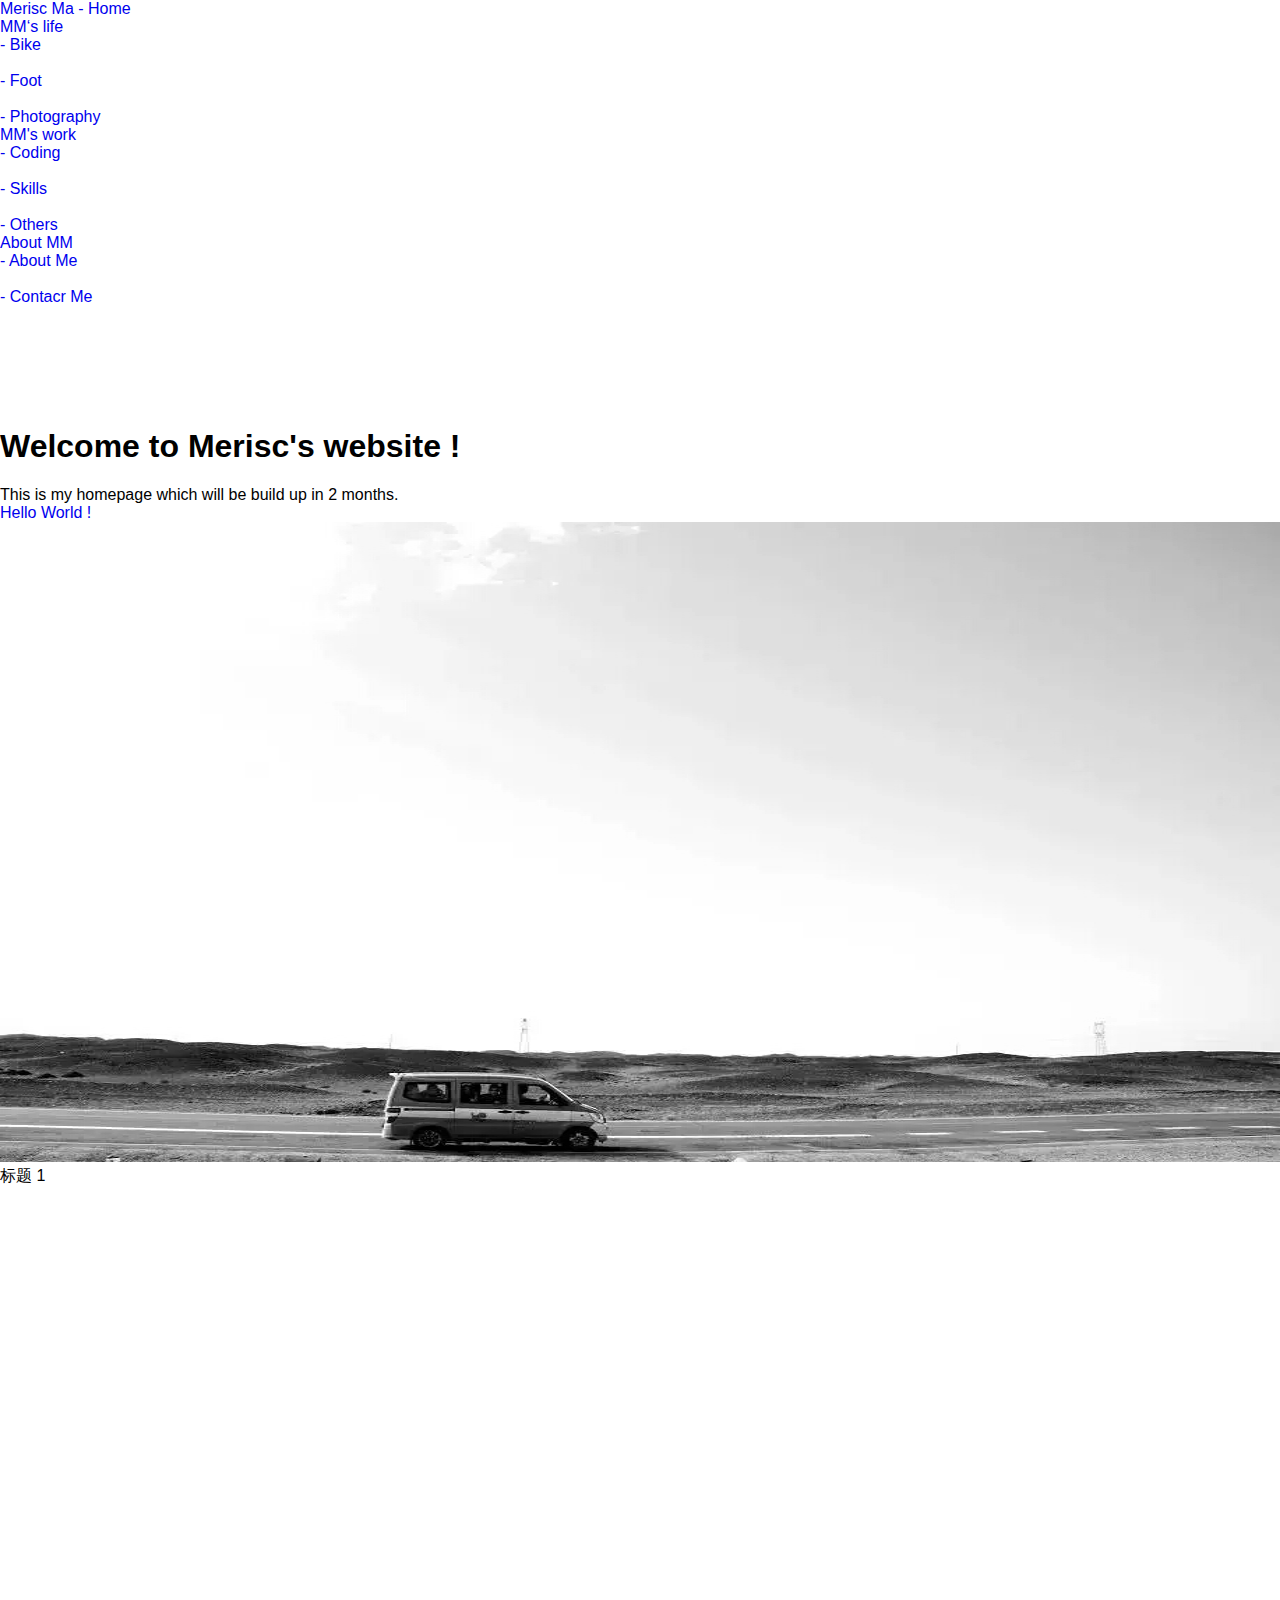
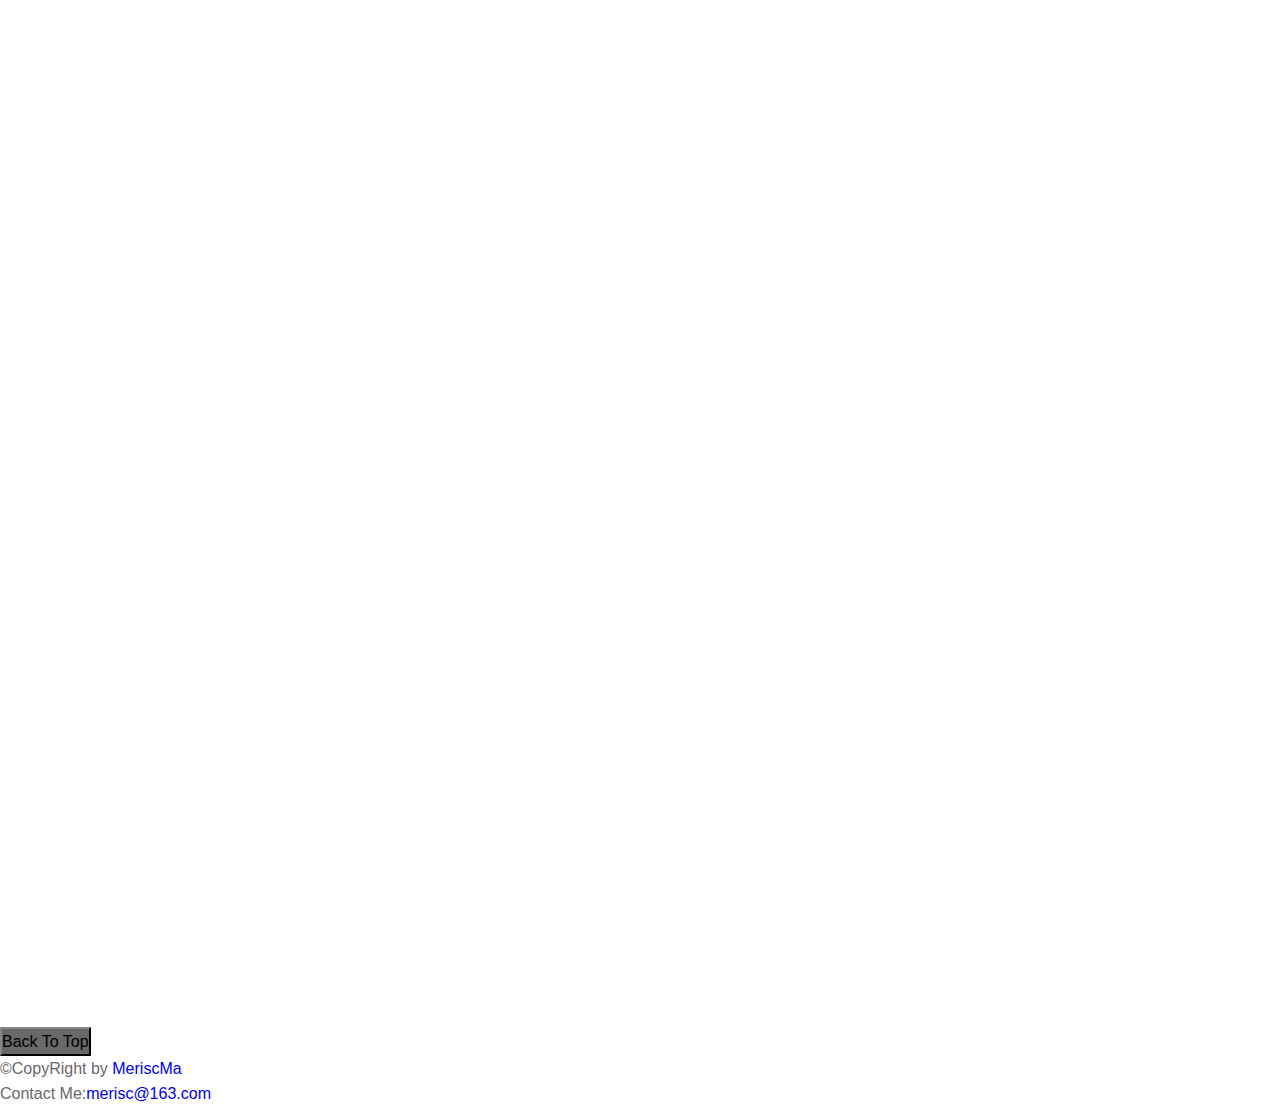
==== index.html @ f6d319d5 "轮播图改大小" ====
﻿<!doctype html>
<html>
<head>
    <meta charset="utf-8">
    <meta http-equiv="X-UA-Compatible" content="chrome=1">
    <meta name="viewport" content="width=device-width, initial-scale=1.0">
    <title>MM - Homepage of MeriscMa</title>
    <link href="stylesheets/normalize.css" rel="stylesheet">
    <!-- 新 Bootstrap 核心 CSS 文件 -->
    <link href="http://apps.bdimg.com/libs/bootstrap/3.3.0/css/bootstrap.min.css" rel="stylesheet">
    <!-- jQuery文件。务必在bootstrap.min.js 之前引入 -->
    <script src="http://apps.bdimg.com/libs/jquery/2.1.4/jquery.min.js"></script>
    <!-- 最新的 Bootstrap 核心 JavaScript 文件 -->
    <script src="http://apps.bdimg.com/libs/bootstrap/3.3.4/js/bootstrap.min.js"></script>
    <link rel="stylesheet" href="stylesheets/index.css">
    <!--[if lt IE 9]>
    <script src="//html5shiv.googlecode.com/svn/trunk/html5.js"></script>
    <![endif]-->
</head>
<body>
    <nav class="navbar navbar-inverse navbar-fixed-top" role="navigation">
        <div class="container">
            <div class="navbar-header">
                <a class="navbar-brand" href="#">Merisc Ma - Home</a>
            </div>
            <ul class="nav navbar-nav">
                <li class="dropdown">
                    <a href="#" class="dropdown-toggle" data-toggle="dropdown">
                        MM‘s life
                        <b class="caret"></b>
                    </a>
                    <ul class="dropdown-menu">
                        <li><a href="#">- Bike</a></li>
                        <li class="divider"></li>
                        <li><a href="#">- Foot</a></li>
                        <li class="divider"></li>
                        <li><a href="#">- Photography</a></li>
                    </ul>
                </li>
                <li class="dropdown">
                    <a href="#" class="dropdown-toggle" data-toggle="dropdown">
                        MM's work
                        <b class="caret"></b>
                    </a>
                    <ul class="dropdown-menu">
                        <li><a href="#">- Coding</a></li>
                        <li class="divider"></li>
                        <li><a href="#">- Skills</a></li>
                        <li class="divider"></li>
                        <li><a href="#">- Others</a></li>
                    </ul>
                </li>
                <li class="dropdown">
                    <a href="#" class="dropdown-toggle" data-toggle="dropdown">
                        About MM
                        <b class="caret"></b>
                    </a>
                    <ul class="dropdown-menu">
                        <li><a href="#">- About Me</a></li>
                        <li class="divider"></li>
                        <li><a href="#">- Contacr Me</a></li>
                    </ul>
                </li>
            </ul>
            <ul class="nav navbar-nav navbar-right nav-pills clearfix hidden-xs">
                <li>
                    <a href="#" target="_blank">
                        <span class="glyphicon glyphicon-star"></span>
                    </a>
                </li>
                <li>
                    <a href="#" target="_blank">
                        <span class="glyphicon glyphicon-envelope"></span>
                    </a>
                </li>
                <li>
                    <a href="#" target="_blank">
                        <span class="glyphicon glyphicon-user"></span>
                    </a>
                </li>
                <li>
                    <a href="#" target="_blank">
                        <span class="glyphicon glyphicon-globe"></span>
                    </a>
                </li>
            </ul>
        </div>
    </nav>
    <!-- ******************************************** main start ******************************************** -->
    <div class="jumbotron">
        <div class="container">
            <div>
                <h1 class="text-center">Welcome to Merisc's website !</h1>
                <p class="text-center text-success">This is my homepage which will be build up in 2 months.</p>
                <p class="text-center"><a href="#" class="btn btn-primary btn-lg" role="button">Hello World !</a></p>
            </div>
        </div>
    </div>
    <div id="Carousel" class="carousel slide carousel-fade">
        <div class="container">
            <!-- 轮播（Carousel）项目 -->
            <div class="carousel-inner">
                <div class="item active text-center">
                    <img class="img-responsive" src="images/mmexport1441551972287.jpg" alt="">
                    <div class="carousel-caption">标题 1</div>
                </div>
                <div class="item">
                    <img class="img-responsive" src="images/mmexport1441551969707.jpg" alt="">
                    <div class="carousel-caption">标题 2</div>
                </div>
                <div class="item">
                    <img class="img-responsive" src="images/mmexport1441550159437.jpg" alt="">
                    <div class="carousel-caption">标题 3</div>
                </div>
            </div>
            <!-- 轮播（Carousel）导航 -->
            <a href="#Carousel" class="left carousel-control" data-slide="prev">
                <!-- 箭头图片 -->
                <span class="glyphicon glyphicon-chevron-left"></span>
            </a>
            <a href="#Carousel" class="right carousel-control" data-slide="next">
                <!-- 箭头图片 -->
                <span class="glyphicon glyphicon-chevron-right"></span>
            </a>
        </div>
    </div>
    <!-- ******************************************** main end ******************************************** -->
    <footer class="footer navbar-inverse navbar-fixed-bottom">
        <div class="container">
            <ul id="menu-footer-2" class="nav navbar-nav menu">
                <li class=" menu-item menu-item-type-custom menu-item-object-custom">
                    <button type="button" class="btn btn-default" style="">Back To Top</button>
                </li>
            </ul>
            <ul class="list-inline navbar-text navbar-right">
                <li><span class="dimgrey">©CopyRight by <a class="navbar-link" href="#">MeriscMa</a></span></li>
                <li><span class="dimgrey">Contact Me:</span><a class="navbar-link" href="#">merisc@163.com</a></li>
                <li></li>
            </ul>
        </div>
    </footer>
</body>
</html>
---- stylesheets/index.css ----
﻿@charset "utf-8";

* {
    margin: 0;
    padding: 0;
}

.dimgrey {
    color: dimgrey;
}

a {
    text-decoration: none;
}

a:hover {
    text-decoration: none;
}

.jumbotron {
    margin-top: 50px;
}

.text-success {
    margin-top: 10px;
}

.nar-right {
    margin-right: 10px;
}

/********************************************************/

/* 轮播图填出淡出 start */
#Carousel {
     width: 100%;
     margin-left: auto;
     margin-right: auto;
     margin-bottom: 100px;
}

#Carousel .item img {
    width: 100%;
    height: 640px;
}

.carousel-fade .carousel-inner .item{
  opacity:0;
  -webkit-transition-property:opacity ;
  -moz-transition-property:opacity ;
  -ms-transition-property:opacity ;
  -o-transition-property:opacity ;
  transition-property:opacity ;
}

.carousel-fade .carousel-inner .active{
  opacity: 1;
}

.carousel-fade .carousel-inner .active.left,
.carousel-fade .carousel-inner .active.right{
  left: 0;
  opacity: 0;
}

.carousel-fade .carousel-inner .next.left,
.carousel-fade .carousel-inner .prev.right {
  opacity: 1;
}
/* 轮播图填出淡出 end */

/********************************************************/

/********************************************************/
/********************************************************/
/********************************************************/
/********************************************************/
/********************************************************/

/* footer start */
.footer {
    margin-top: 100px;
}

.footer .container ul li {
    line-height: 25px;
    list-style-type: none;
    padding-right: 15px;
}

.footer .container ul li span {
    width: 100px;
    text-align: justify;
}

.footer .container ul li button {
    background-color: #696969;
    border-color: #333;
    margin-top: 10px;
}
/* footer end */
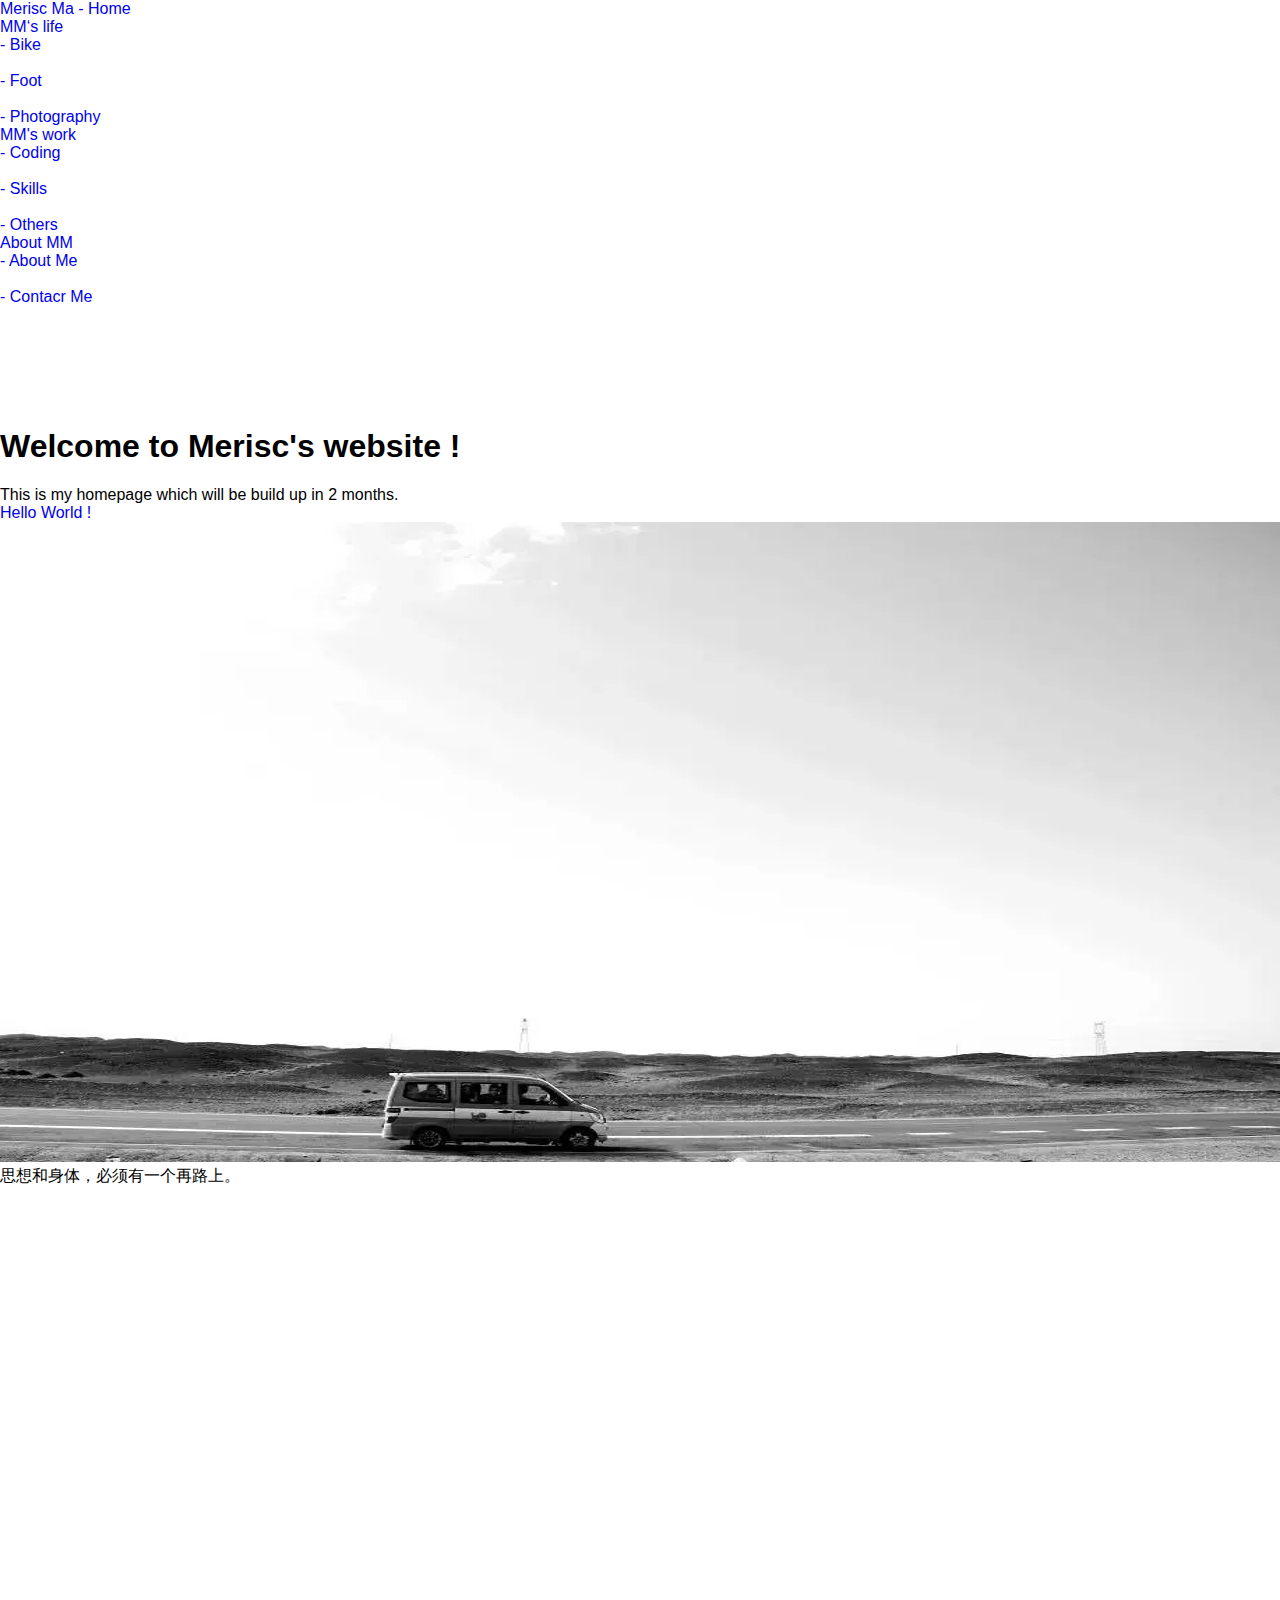
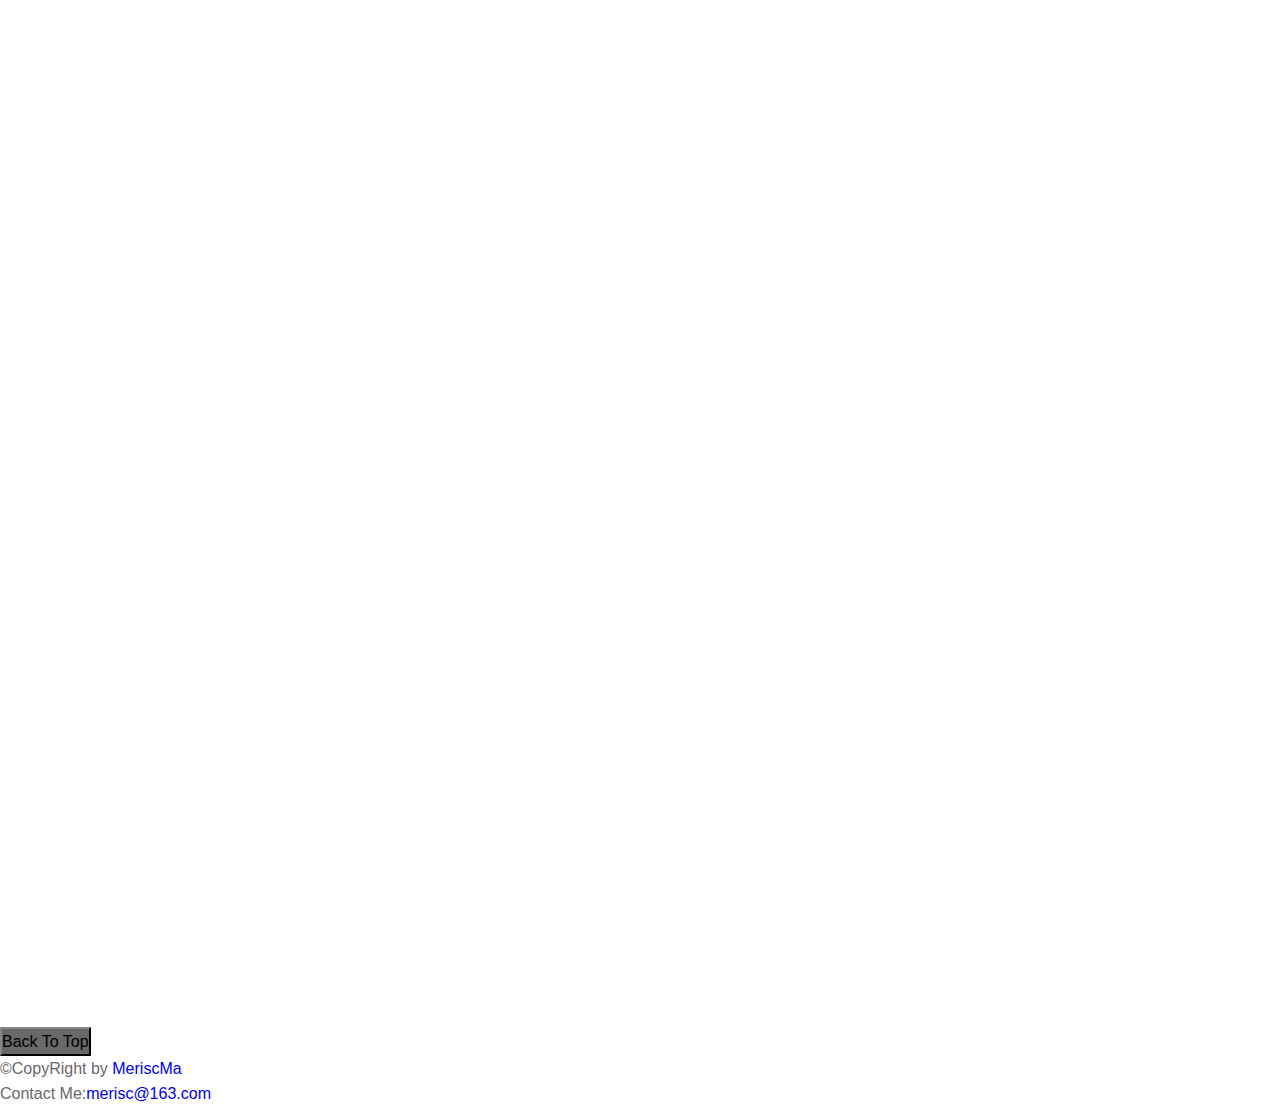
==== commit e0860221: "更改轮播图标题" ====
--- a/index.html
+++ b/index.html
@@ -102,15 +102,15 @@
             <div class="carousel-inner">
                 <div class="item active text-center">
                     <img class="img-responsive" src="images/mmexport1441551972287.jpg" alt="">
-                    <div class="carousel-caption">标题 1</div>
+                    <div class="carousel-caption">思想和身体，必须有一个再路上。</div>
                 </div>
                 <div class="item">
                     <img class="img-responsive" src="images/mmexport1441551969707.jpg" alt="">
-                    <div class="carousel-caption">标题 2</div>
+                    <div class="carousel-caption">在路上~</div>
                 </div>
                 <div class="item">
                     <img class="img-responsive" src="images/mmexport1441550159437.jpg" alt="">
-                    <div class="carousel-caption">标题 3</div>
+                    <div class="carousel-caption">说走就走的小伙伴！</div>
                 </div>
             </div>
             <!-- 轮播（Carousel）导航 -->
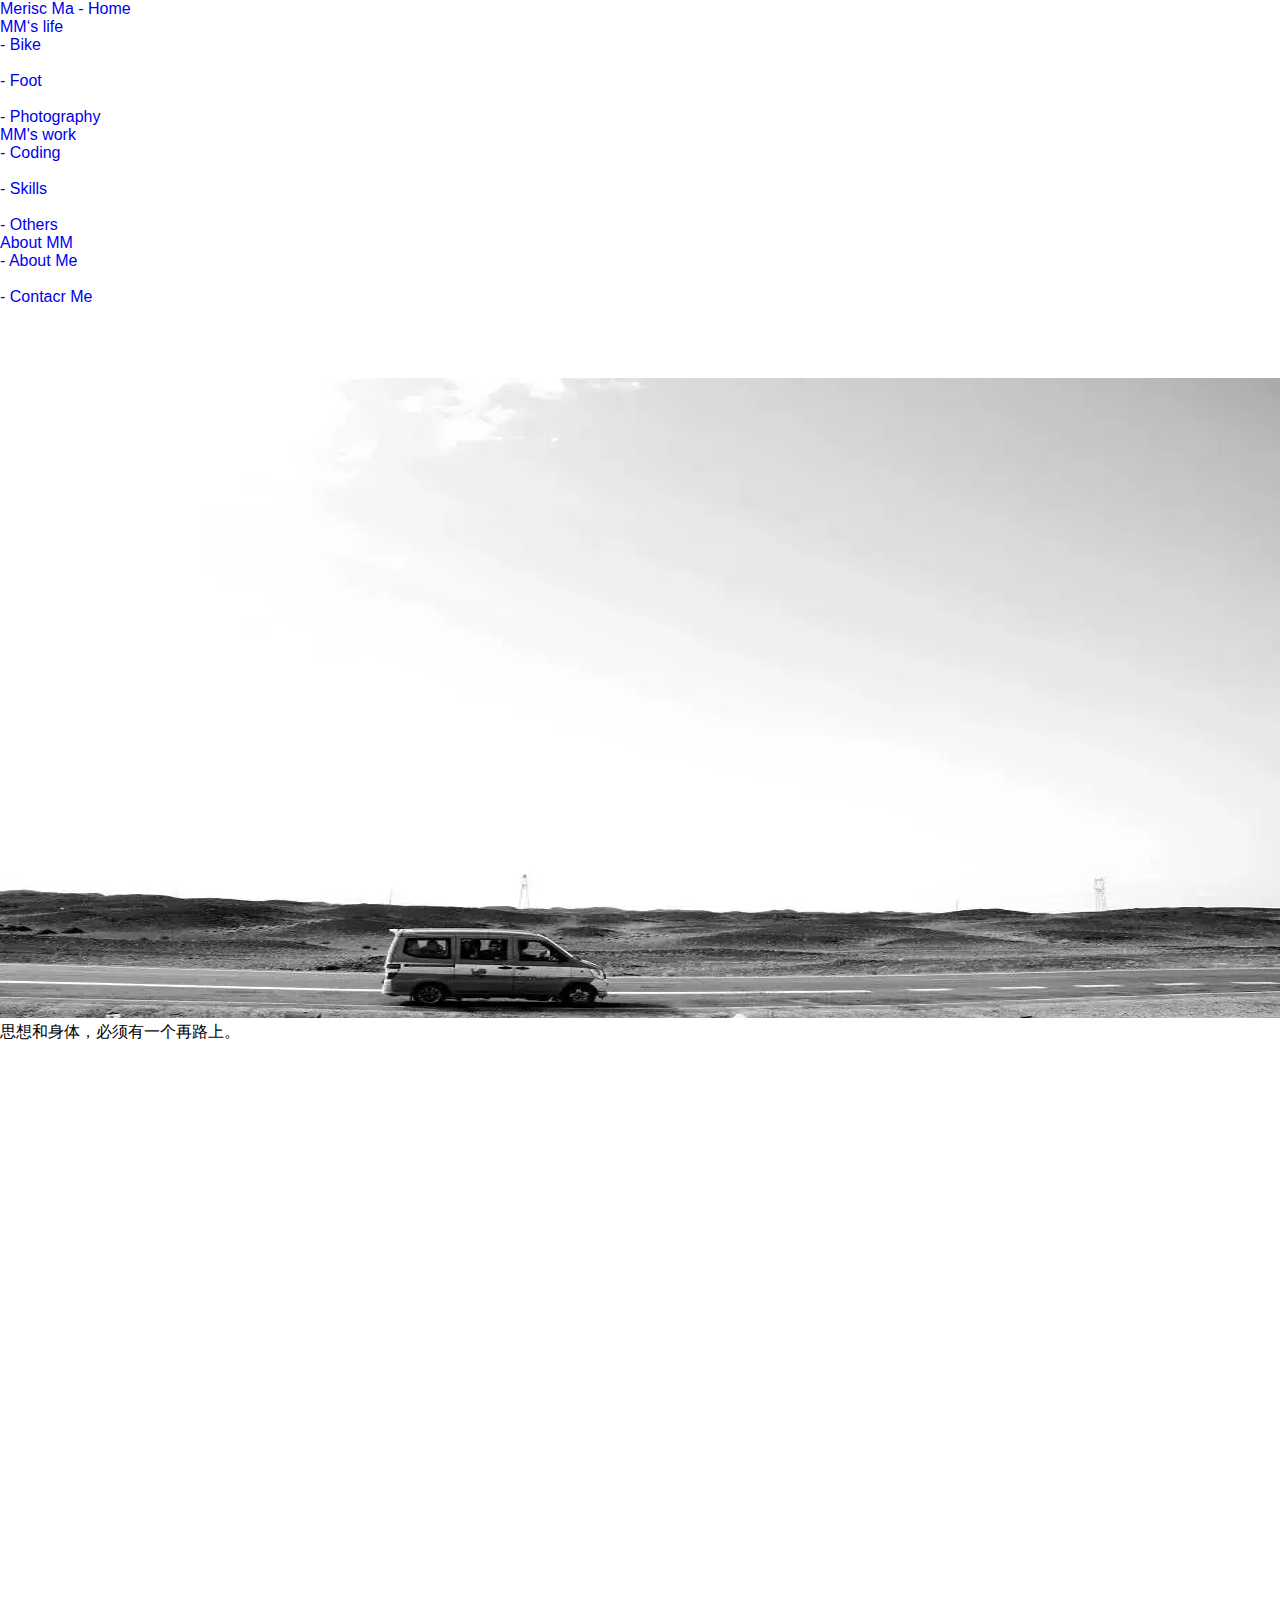
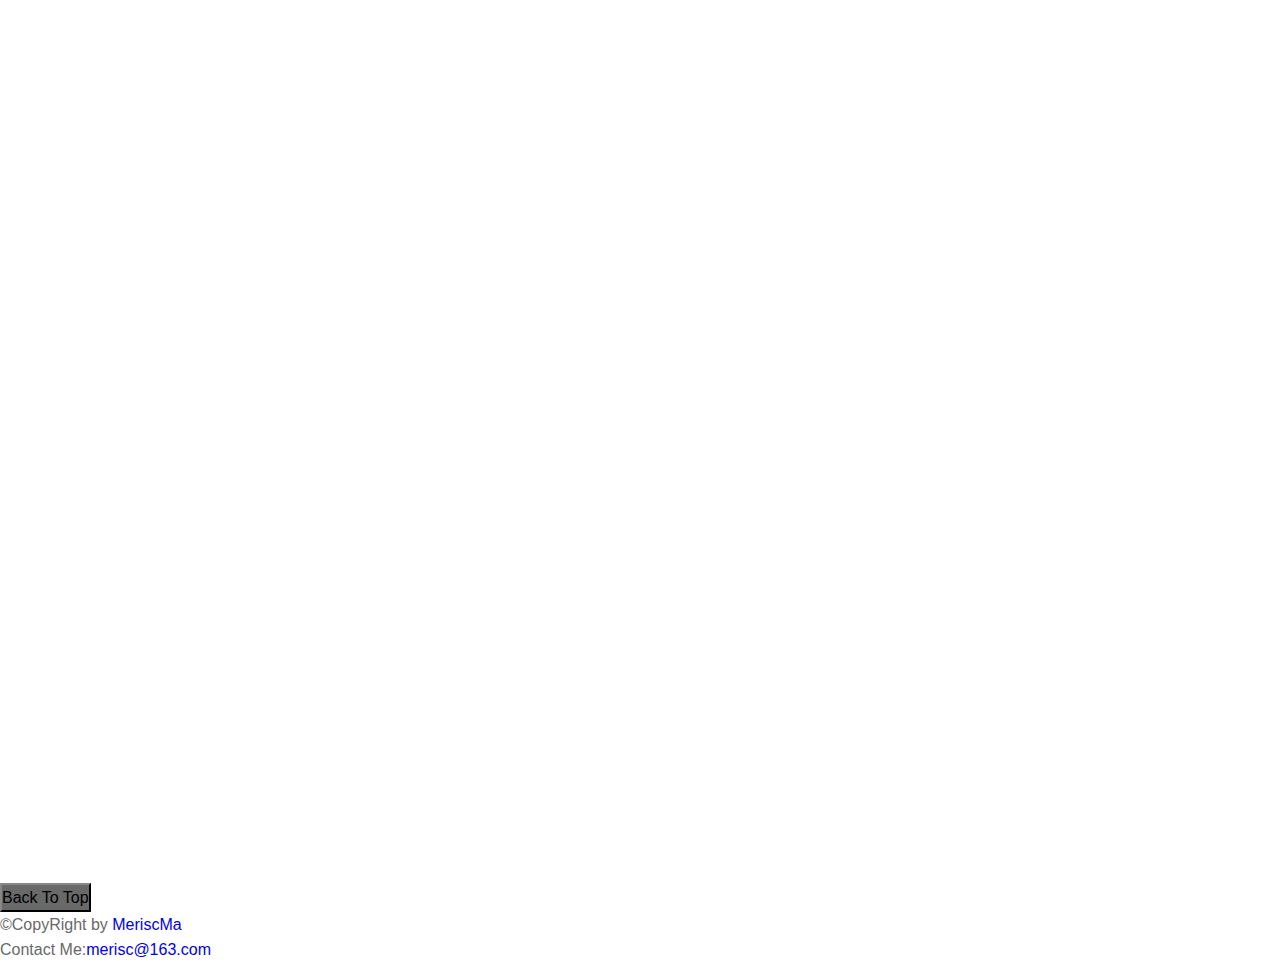
==== commit 32e9bc48: "delete useless part" ====
--- a/index.html
+++ b/index.html
@@ -87,7 +87,7 @@
         </div>
     </nav>
     <!-- ******************************************** main start ******************************************** -->
-    <div class="jumbotron">
+    <!--<div class="jumbotron">
         <div class="container">
             <div>
                 <h1 class="text-center">Welcome to Merisc's website !</h1>
@@ -95,7 +95,7 @@
                 <p class="text-center"><a href="#" class="btn btn-primary btn-lg" role="button">Hello World !</a></p>
             </div>
         </div>
-    </div>
+    </div>-->
     <div id="Carousel" class="carousel slide carousel-fade">
         <div class="container">
             <!-- 轮播（Carousel）项目 -->
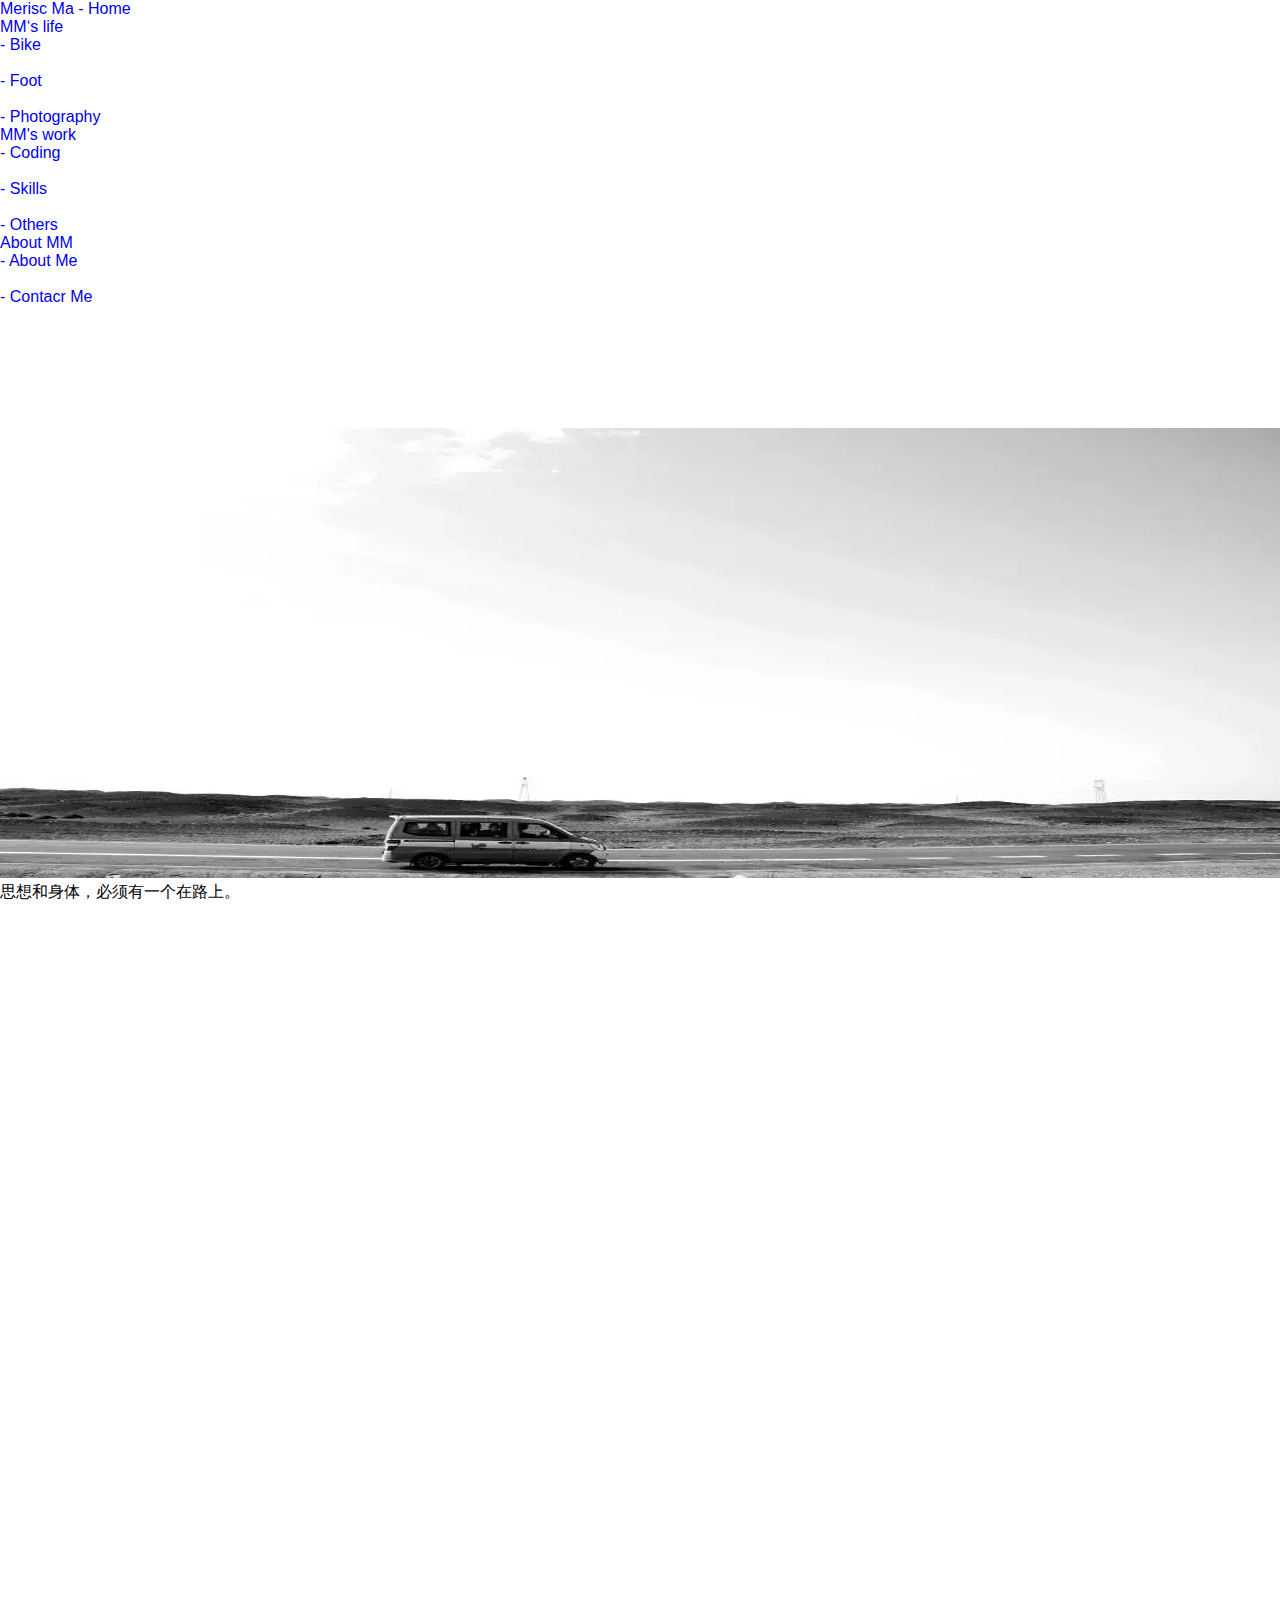
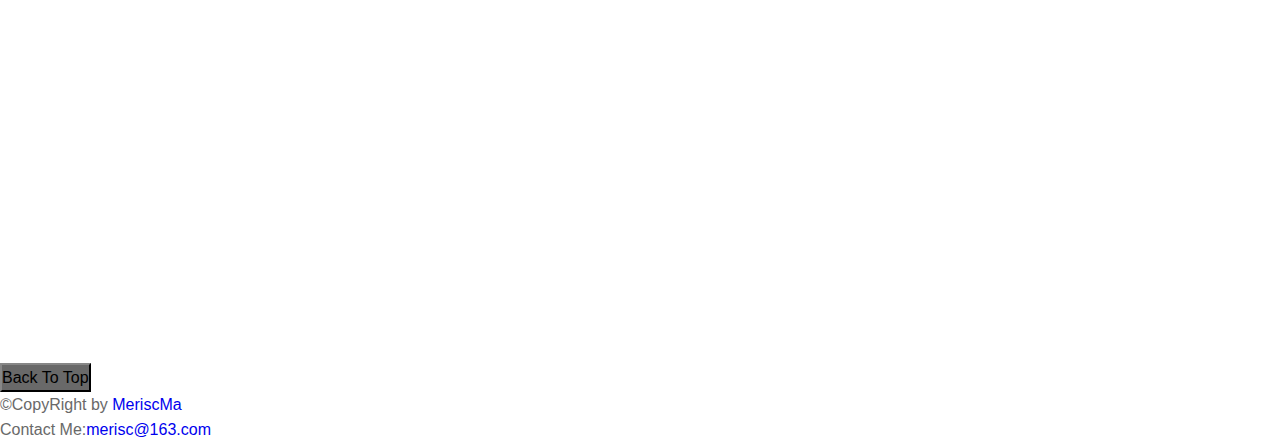
==== commit 89c0ea20: "change carousel" ====
--- a/index.html
+++ b/index.html
@@ -96,33 +96,40 @@
             </div>
         </div>
     </div>-->
-    <div id="Carousel" class="carousel slide carousel-fade">
-        <div class="container">
-            <!-- 轮播（Carousel）项目 -->
-            <div class="carousel-inner">
-                <div class="item active text-center">
-                    <img class="img-responsive" src="images/mmexport1441551972287.jpg" alt="">
-                    <div class="carousel-caption">思想和身体，必须有一个再路上。</div>
-                </div>
-                <div class="item">
-                    <img class="img-responsive" src="images/mmexport1441551969707.jpg" alt="">
-                    <div class="carousel-caption">在路上~</div>
-                </div>
-                <div class="item">
-                    <img class="img-responsive" src="images/mmexport1441550159437.jpg" alt="">
-                    <div class="carousel-caption">说走就走的小伙伴！</div>
+    <div class="container">
+        <!-- main slider carousel -->
+        <div class="row">
+            <div class="col-md-12" id="slider">
+                <div class="col-md-12" id="carousel-bounding-box">
+                    <div id="myCarousel" class="carousel slide carousel-fade">
+                        <!-- main slider carousel items -->
+                        <div class="carousel-inner">
+                            <div class="item active" data-slide-number="0">
+                                <img src="images/mmexport1441551972287.jpg" class="img-responsive">
+                                <div class="carousel-caption">思想和身体，必须有一个在路上。</div>
+                            </div>
+                            <div class="item" data-slide-number="1">
+                                <img src="images/mmexport1441551969707.jpg" class="img-responsive">
+                                <div class="carousel-caption">在路上~</div>
+                            </div>
+                            <div class="item" data-slide-number="2">
+                                <img src="http://www.gbtags.com/gb/laitu/1200x480&amp;text=3" class="img-responsive">
+                                <div class="carousel-caption">说走就走的小伙伴！</div>
+                            </div>
+                        </div>
+                        <!-- main slider carousel nav controls -->
+                        <a class="carousel-control left" href="#myCarousel" data-slide="prev">
+                            <span class="glyphicon glyphicon-chevron-left"></span>
+                        </a>
+                        <a class="carousel-control right" href="#myCarousel" data-slide="next">
+                            <span class="glyphicon glyphicon-chevron-right"></span>
+                        </a>
+                    </div>
                 </div>
             </div>
-            <!-- 轮播（Carousel）导航 -->
-            <a href="#Carousel" class="left carousel-control" data-slide="prev">
-                <!-- 箭头图片 -->
-                <span class="glyphicon glyphicon-chevron-left"></span>
-            </a>
-            <a href="#Carousel" class="right carousel-control" data-slide="next">
-                <!-- 箭头图片 -->
-                <span class="glyphicon glyphicon-chevron-right"></span>
-            </a>
         </div>
+        <!--/main slider carousel-->
+
     </div>
     <!-- ******************************************** main end ******************************************** -->
     <footer class="footer navbar-inverse navbar-fixed-bottom">
--- a/stylesheets/index.css
+++ b/stylesheets/index.css
@@ -32,16 +32,14 @@
 /********************************************************/
 
 /* 轮播图填出淡出 start */
-#Carousel {
-     width: 100%;
-     margin-left: auto;
-     margin-right: auto;
+#myCarousel {
+    margin-top: 50px;
      margin-bottom: 100px;
 }
 
-#Carousel .item img {
+#myCarousel .item img {
     width: 100%;
-    height: 640px;
+    height: 450px;
 }
 
 .carousel-fade .carousel-inner .item{
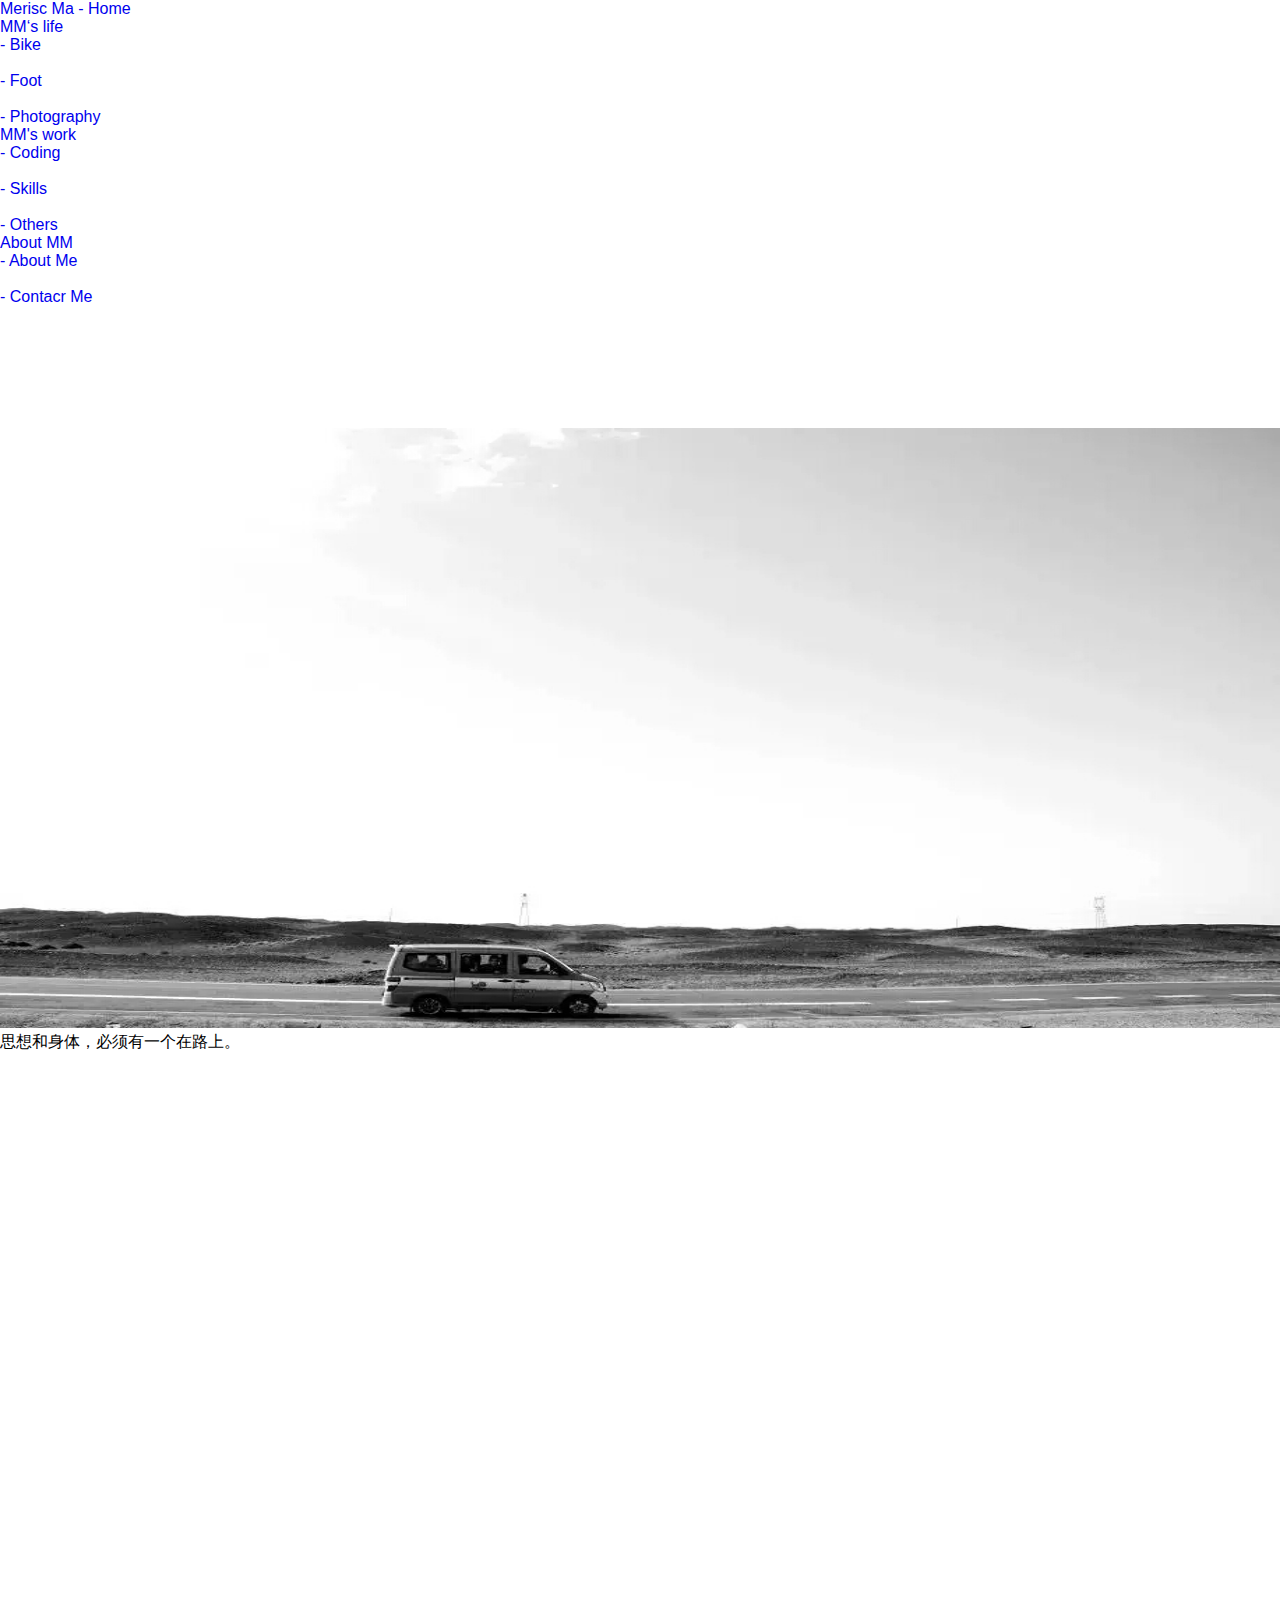
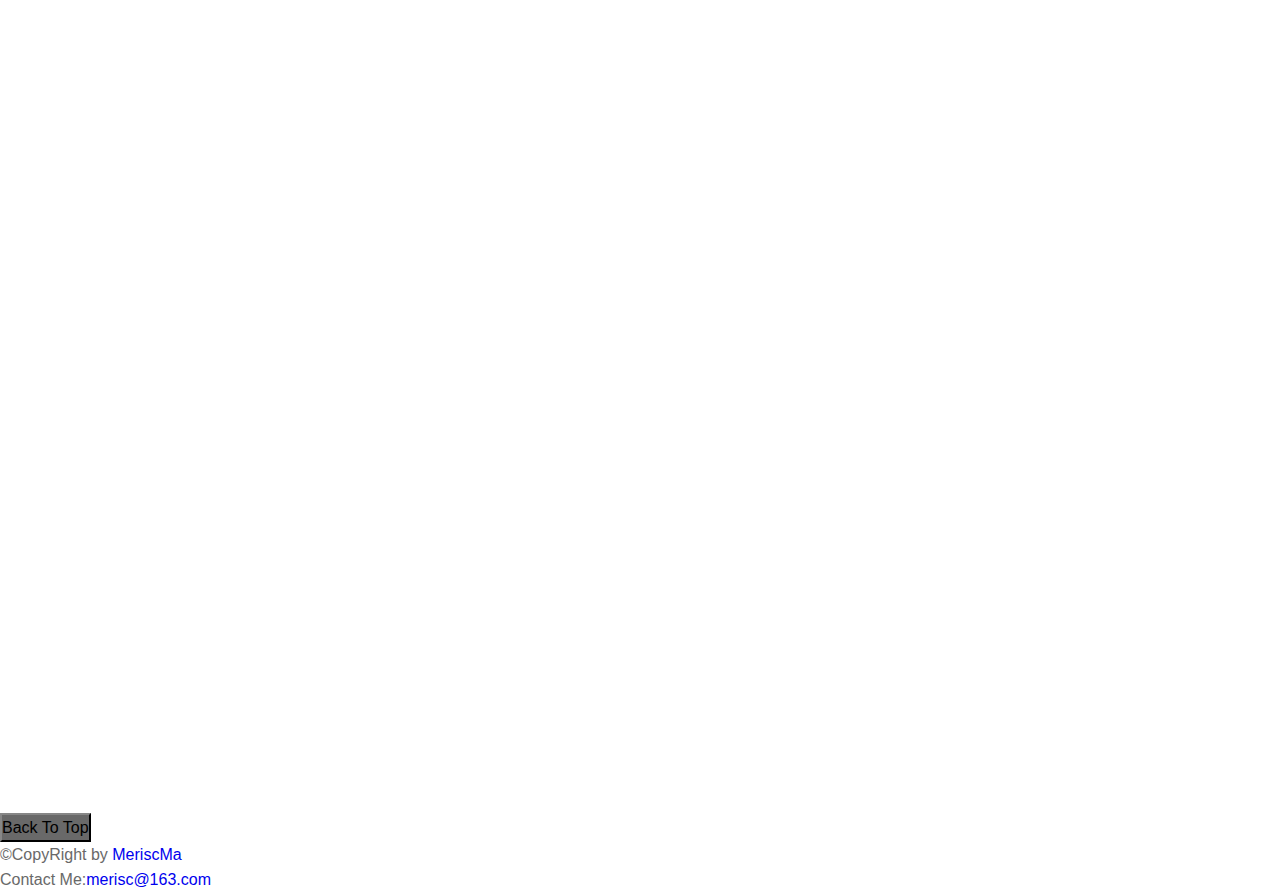
==== commit 7df5e0bb: "height" ====
--- a/index.html
+++ b/index.html
@@ -18,7 +18,7 @@
     <![endif]-->
 </head>
 <body>
-    <nav class="navbar navbar-inverse navbar-fixed-top" role="navigation">
+    <nav class="navbar navbar-inverse navbar-fixed-top col-md-12" role="navigation">
         <div class="container">
             <div class="navbar-header">
                 <a class="navbar-brand" href="#">Merisc Ma - Home</a>
@@ -96,9 +96,9 @@
             </div>
         </div>
     </div>-->
-    <div class="container">
+    <div class="container  col-md-12">
         <!-- main slider carousel -->
-        <div class="row">
+        <div class="row  col-md-12">
             <div class="col-md-12" id="slider">
                 <div class="col-md-12" id="carousel-bounding-box">
                     <div id="myCarousel" class="carousel slide carousel-fade">
--- a/stylesheets/index.css
+++ b/stylesheets/index.css
@@ -39,7 +39,7 @@
 
 #myCarousel .item img {
     width: 100%;
-    height: 450px;
+    height: 600px;
 }
 
 .carousel-fade .carousel-inner .item{
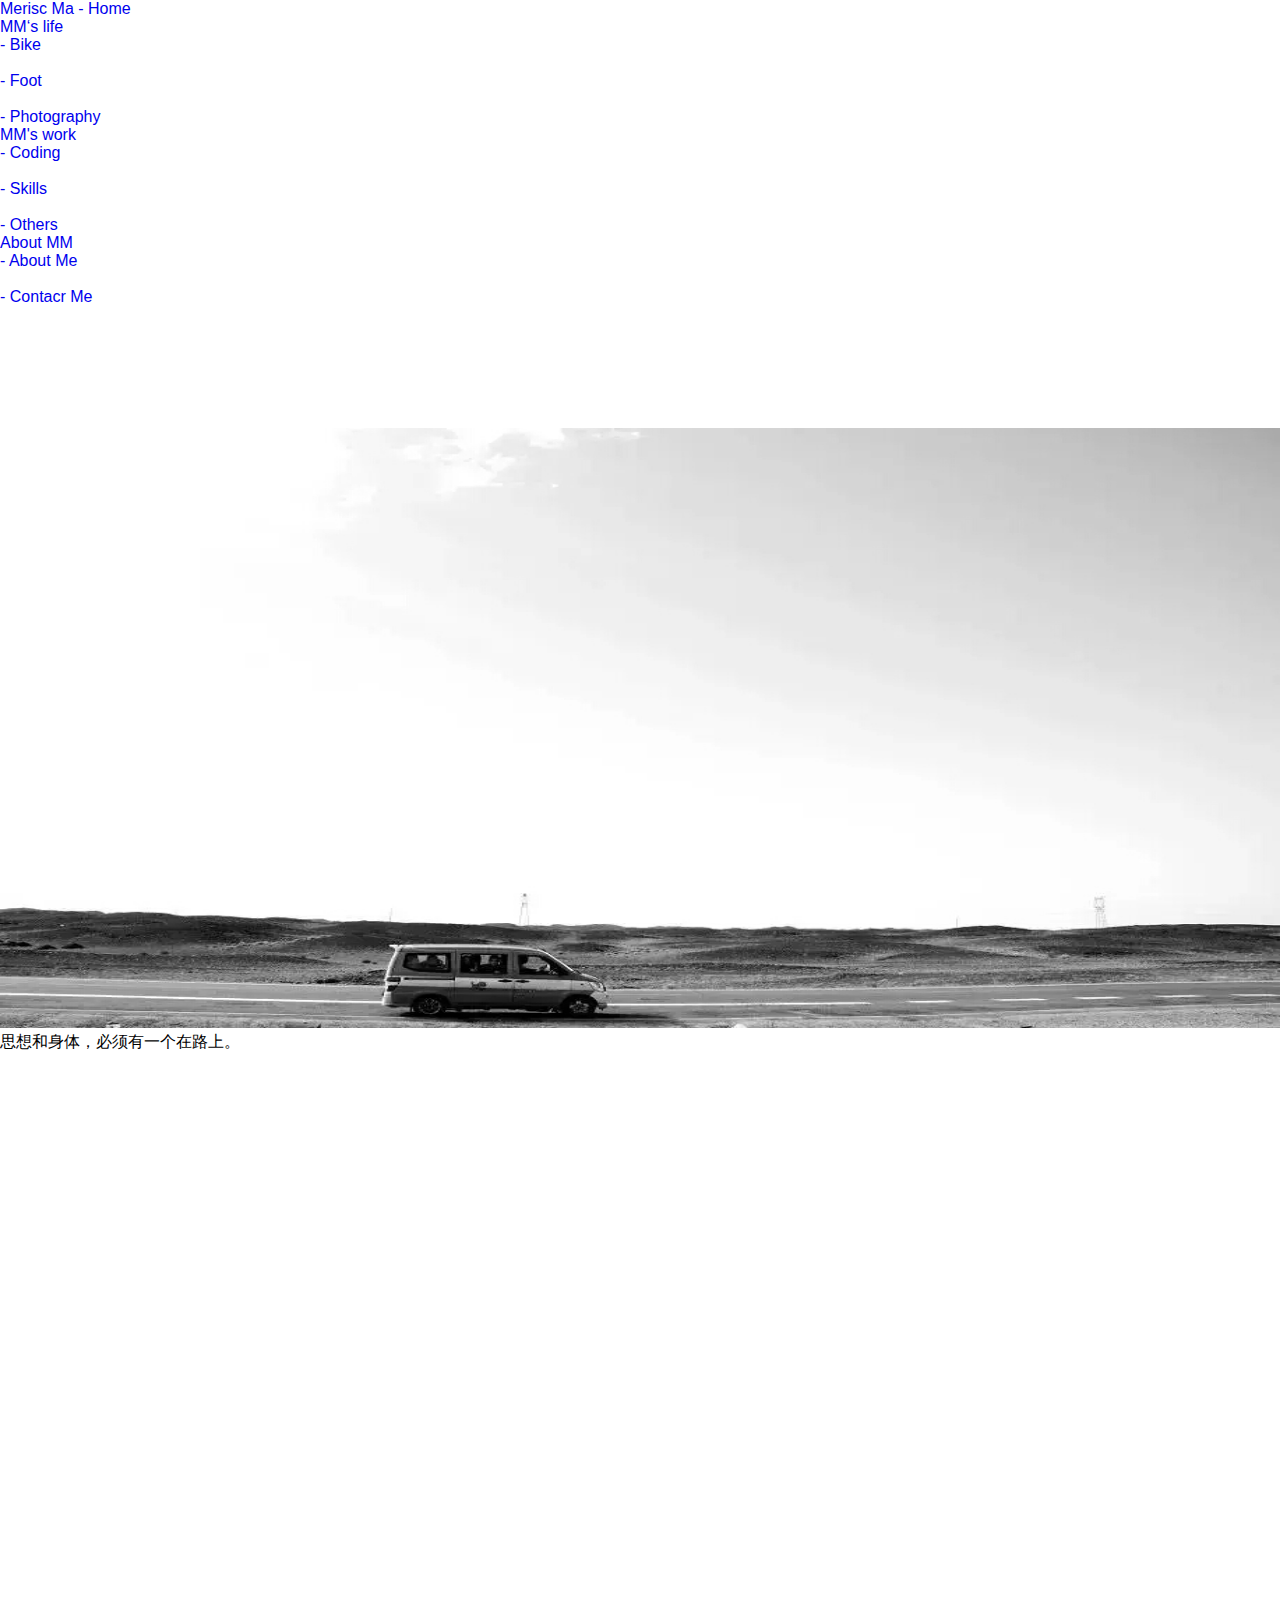
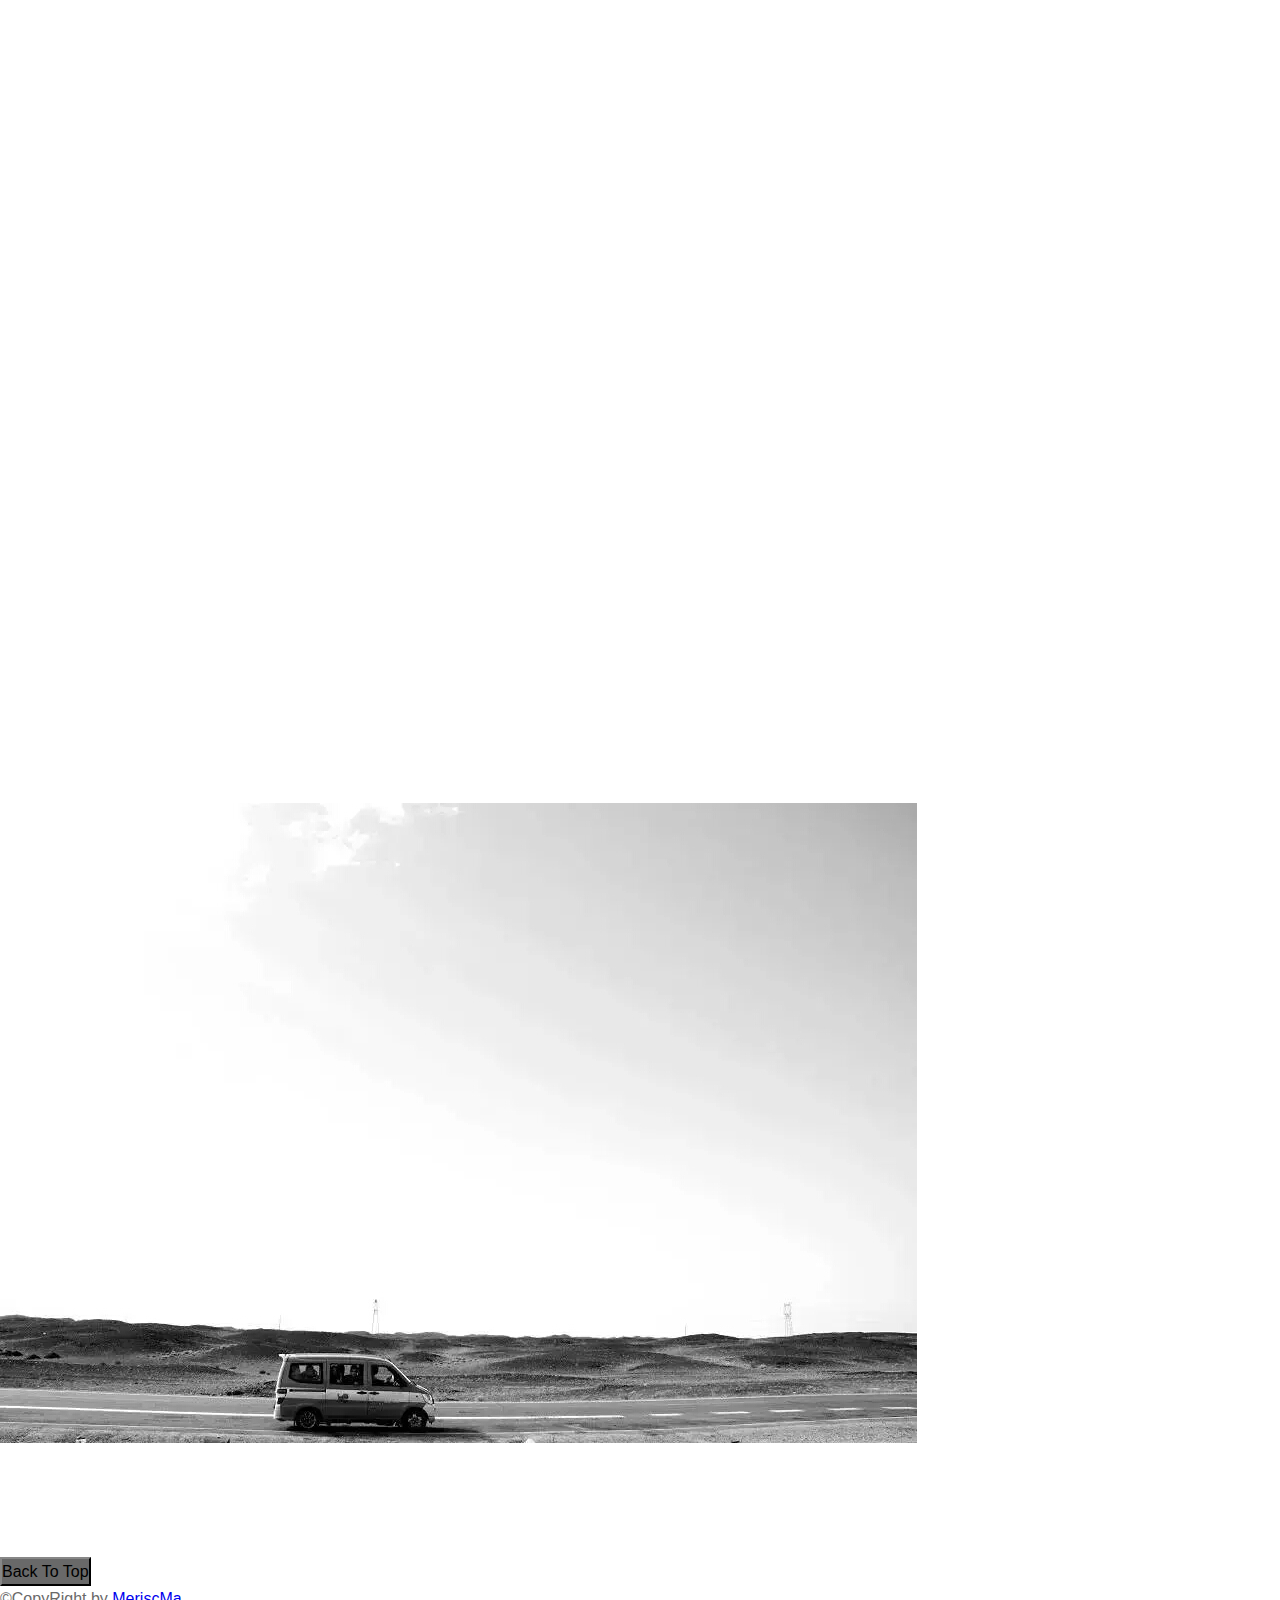
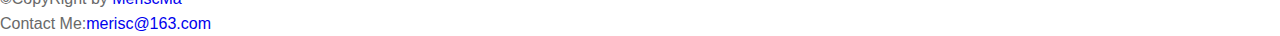
==== commit 2688b30b: "test img" ====
--- a/index.html
+++ b/index.html
@@ -131,6 +131,11 @@
         <!--/main slider carousel-->
 
     </div>
+    <div>
+        <img src="images/mmexport1441551972287.jpg">
+    </div>
+    
+
     <!-- ******************************************** main end ******************************************** -->
     <footer class="footer navbar-inverse navbar-fixed-bottom">
         <div class="container">
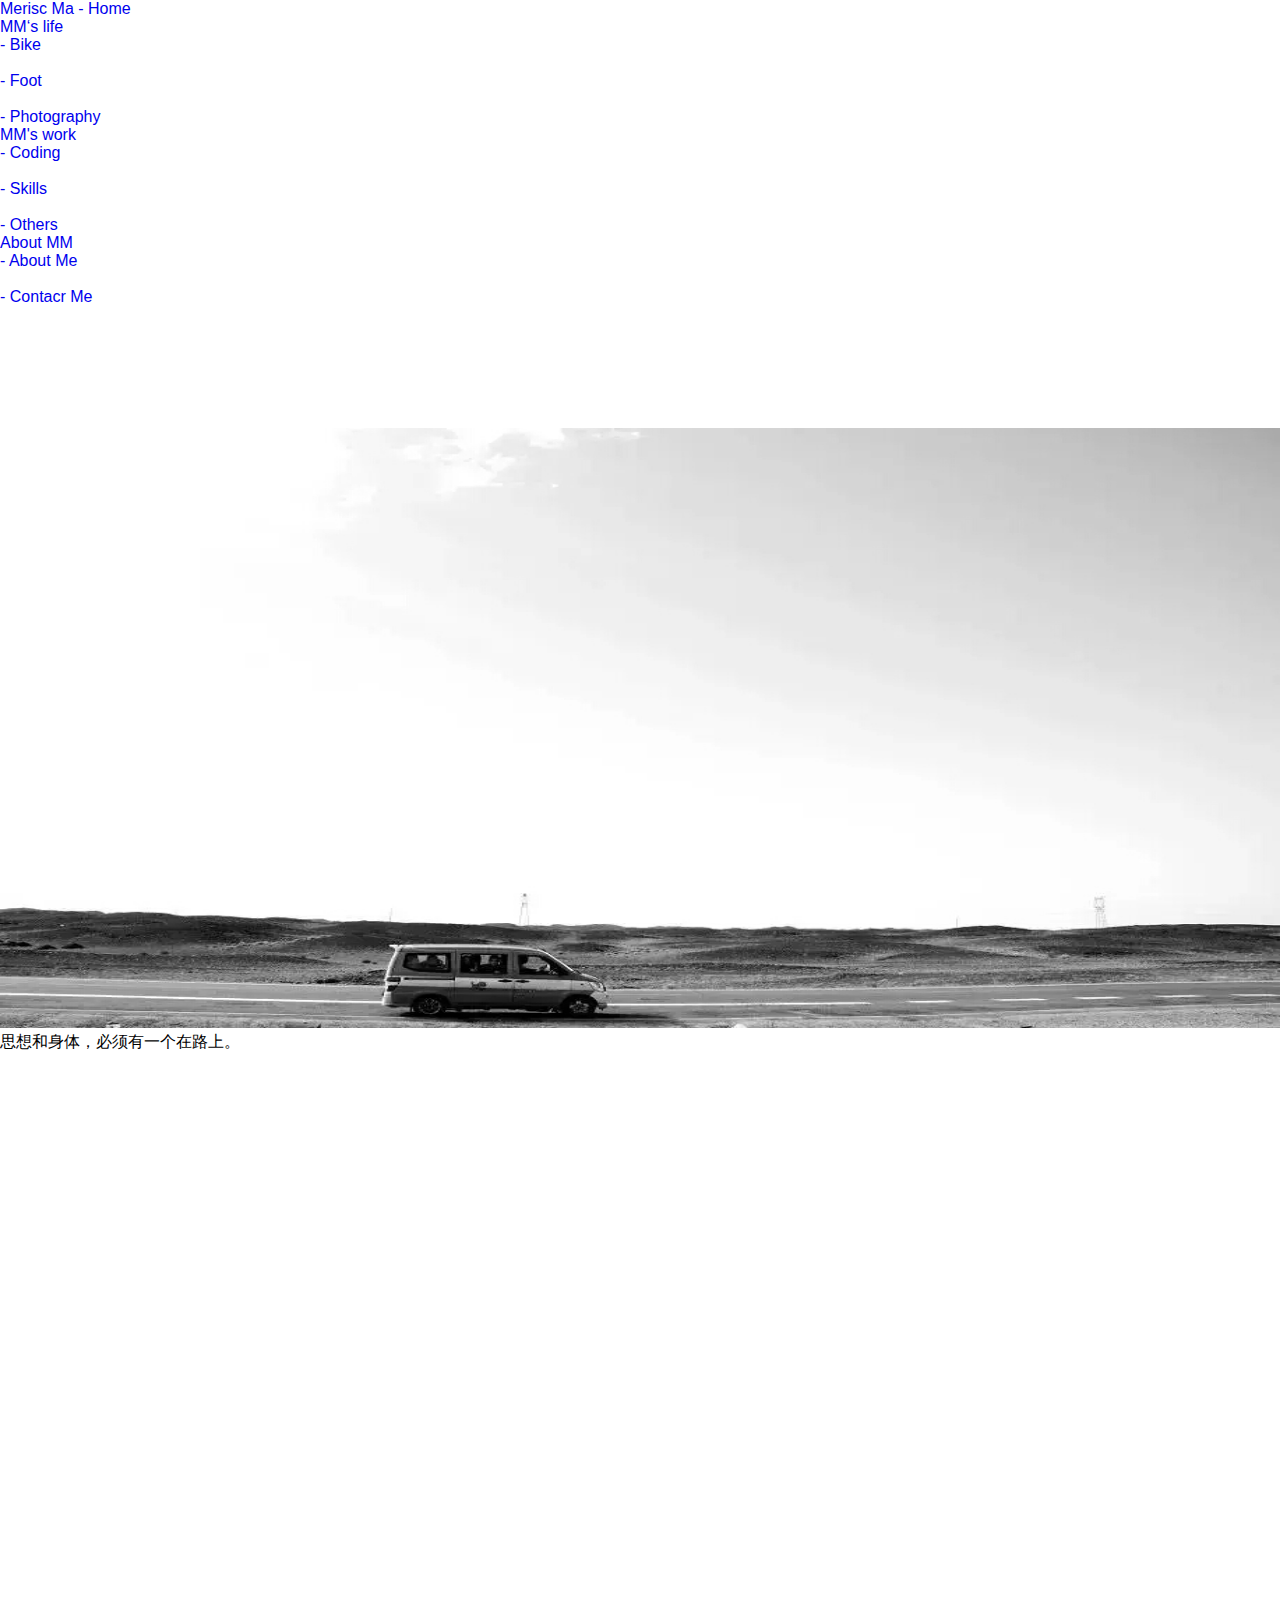
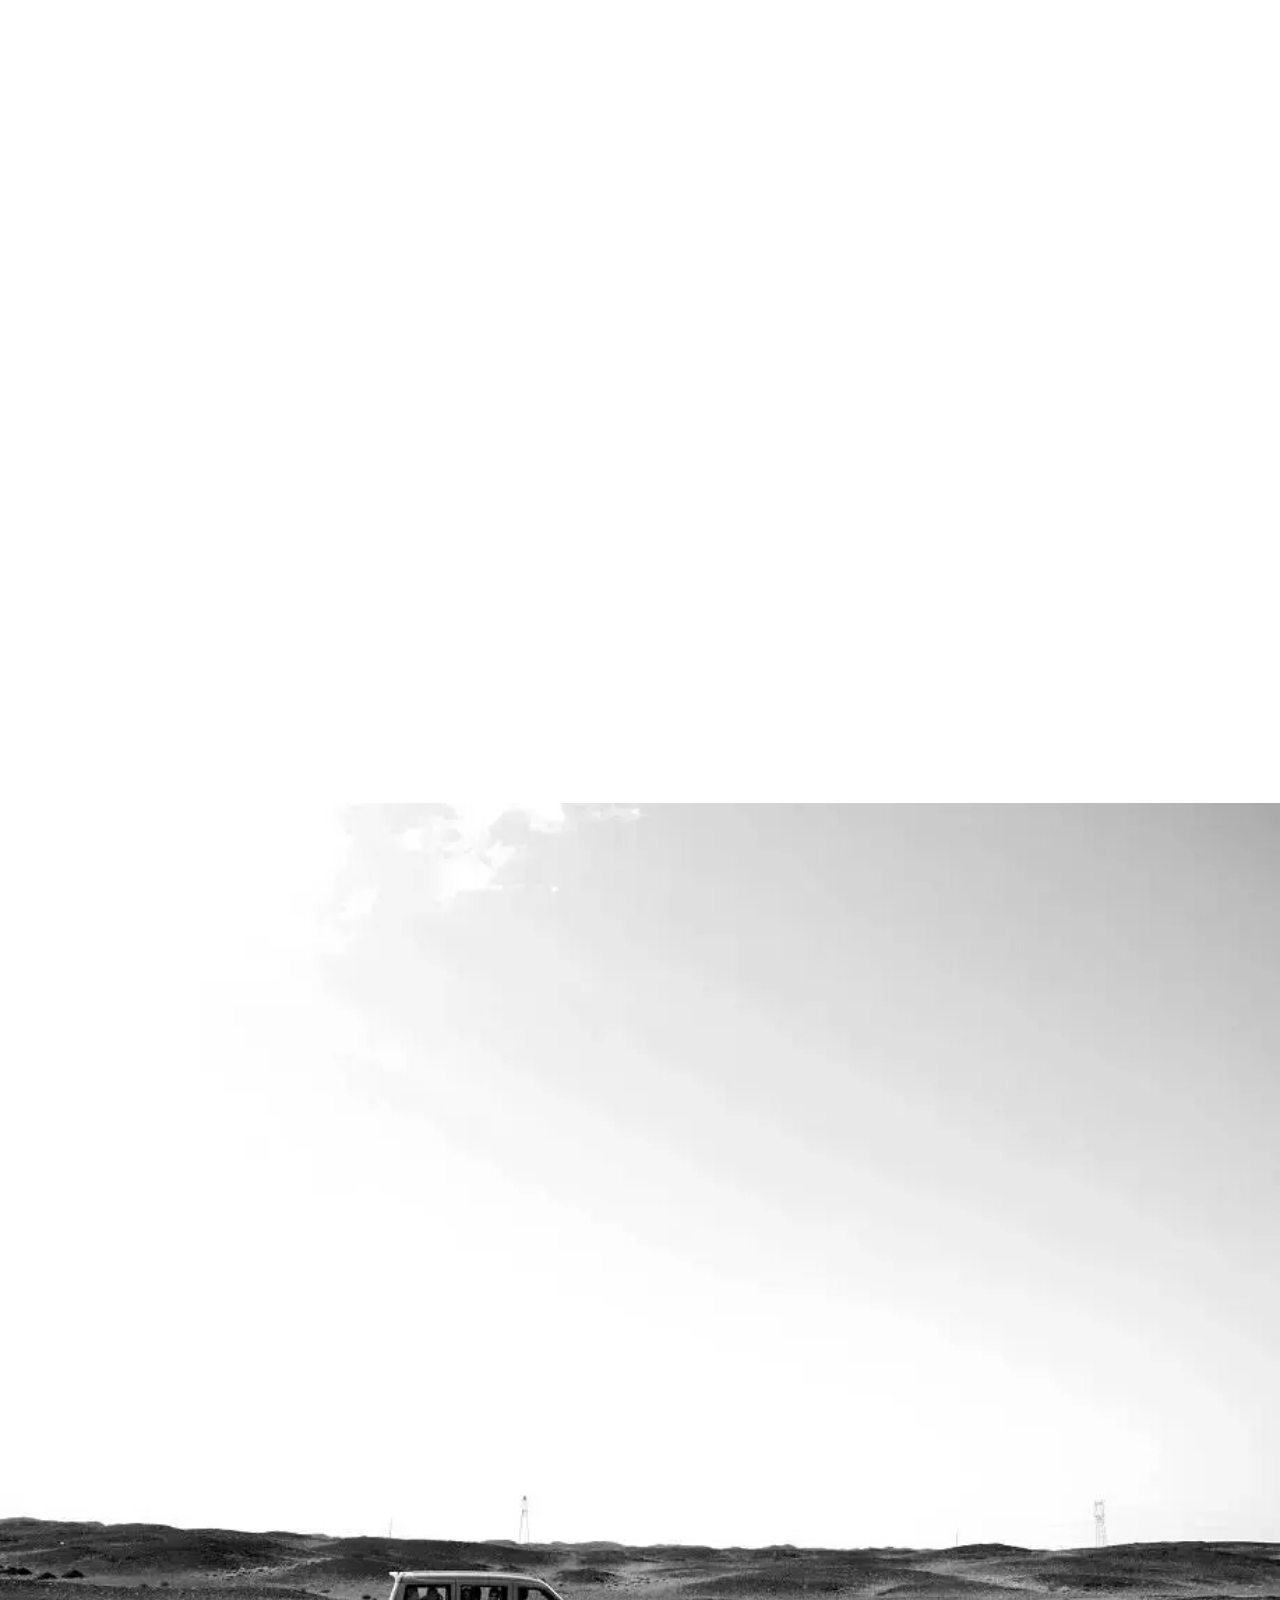
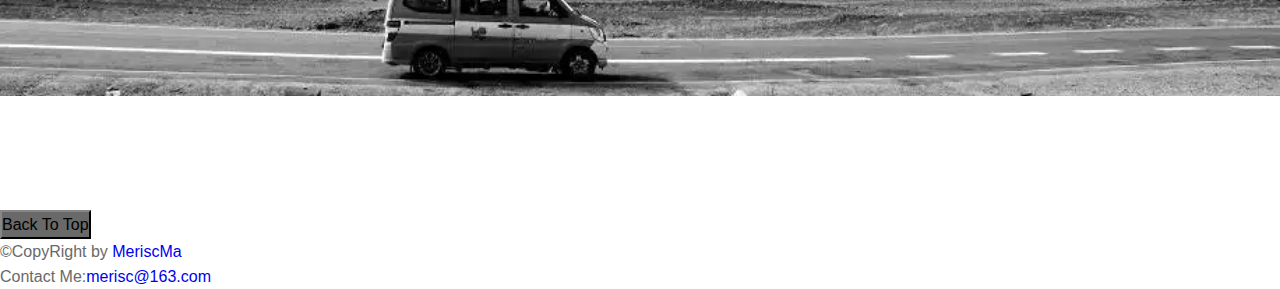
==== commit f85b9a54: "test img 100%" ====
--- a/index.html
+++ b/index.html
@@ -131,8 +131,8 @@
         <!--/main slider carousel-->
 
     </div>
-    <div>
-        <img src="images/mmexport1441551972287.jpg">
+    <div class="col-md-12 testImg">
+        <img src="images/mmexport1441551972287.jpg" >
     </div>
     
 
--- a/stylesheets/index.css
+++ b/stylesheets/index.css
@@ -96,4 +96,9 @@
     border-color: #333;
     margin-top: 10px;
 }
-/* footer end */+/* footer end */
+
+
+.testImg img{
+    width: 100%;
+}